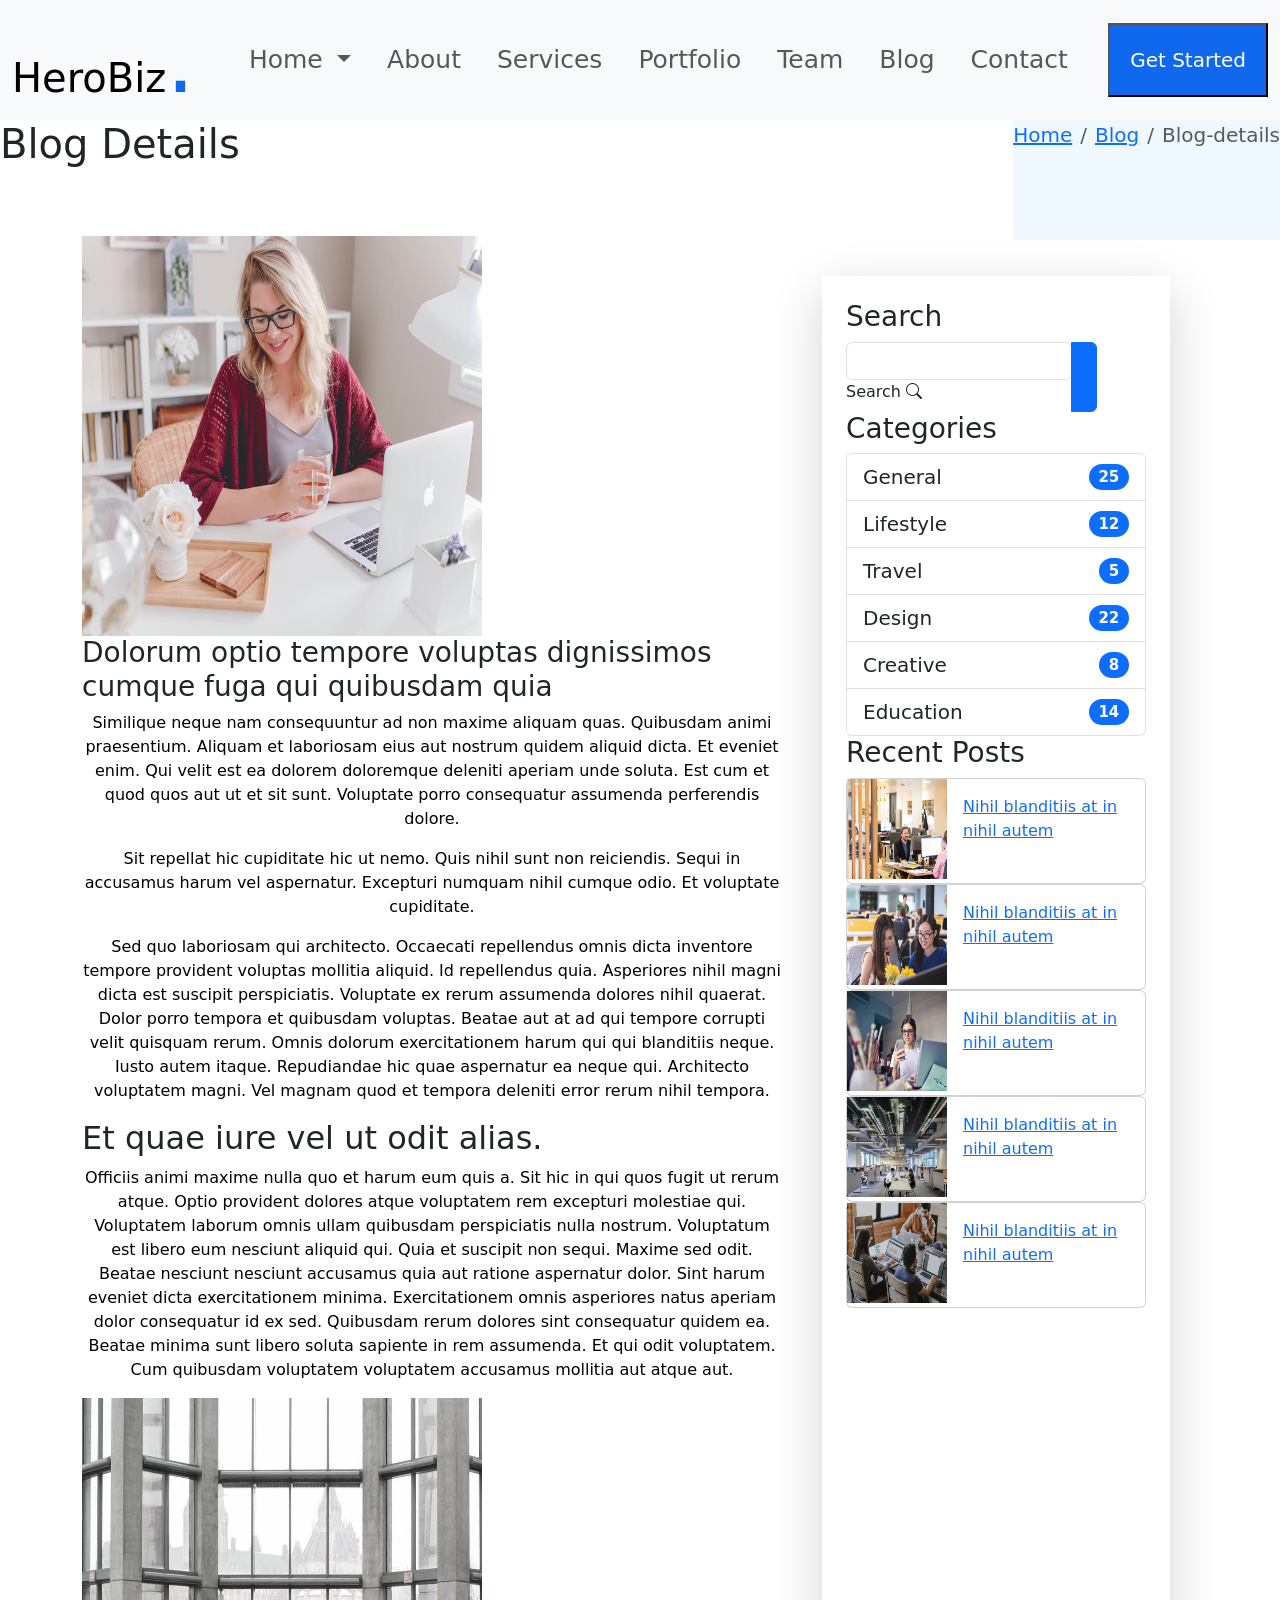
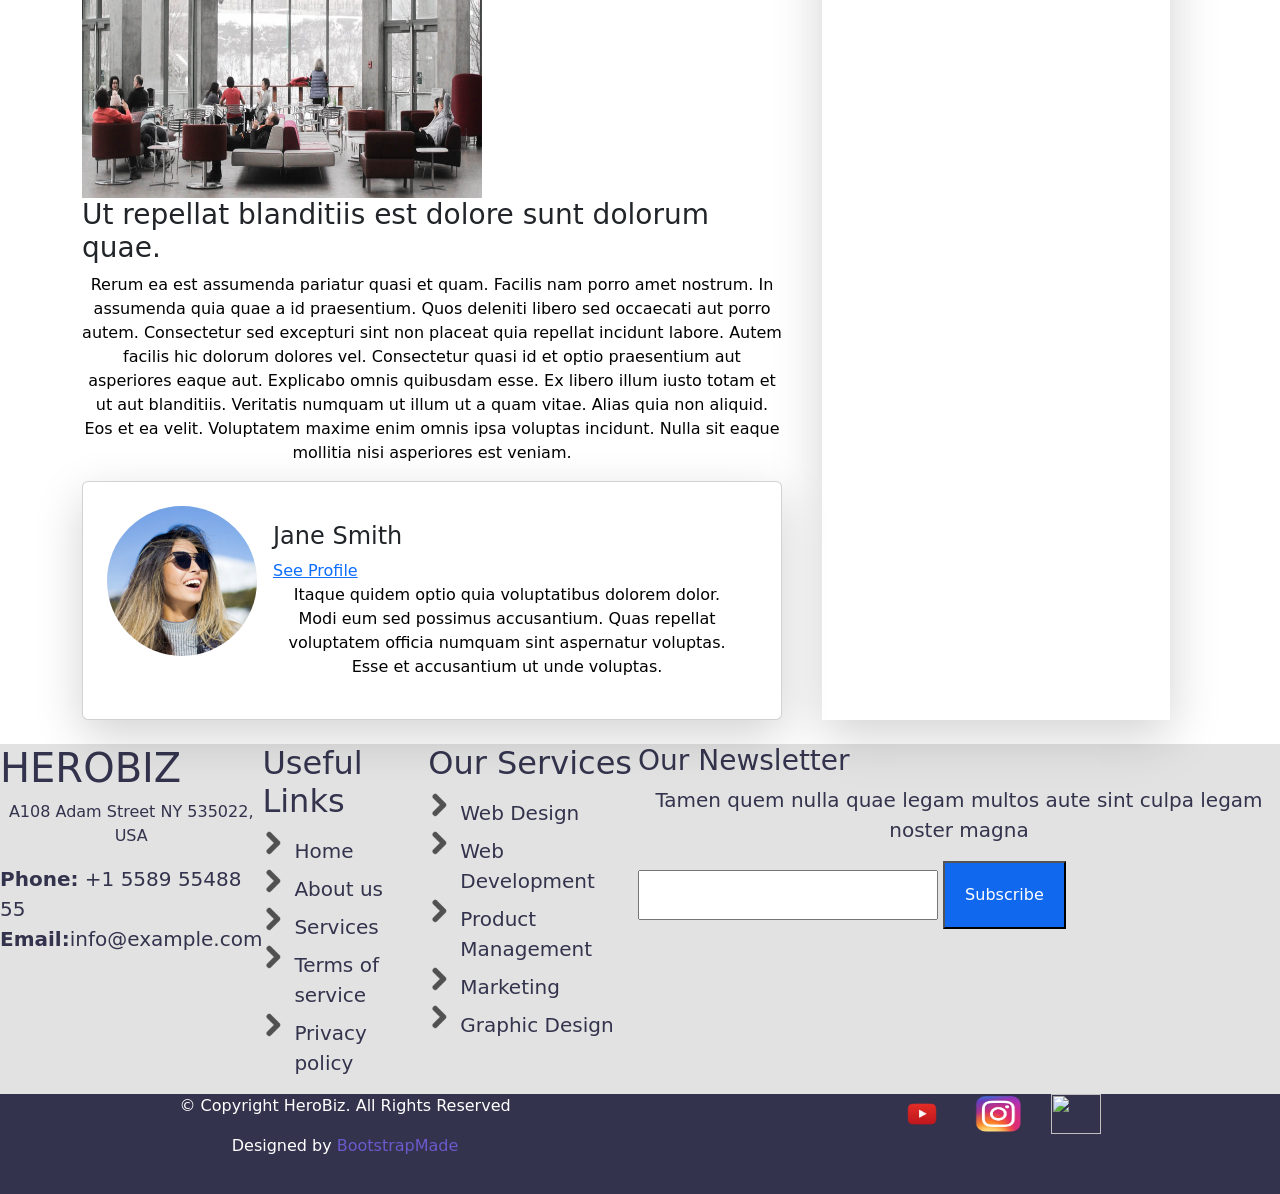
==== blog-details.html @ 38e242dc "first commit" ====
<!DOCTYPE html>
<html lang="en">
<head>
    <meta charset="UTF-8">
    <meta http-equiv="X-UA-Compatible" content="IE=edge">
    <meta name="viewport" content="width=device-width, initial-scale=1.0">
    <title>Document</title>
    <link href="https://cdn.jsdelivr.net/npm/bootstrap@5.3.0-alpha3/dist/css/bootstrap.min.css" rel="stylesheet" integrity="sha384-KK94CHFLLe+nY2dmCWGMq91rCGa5gtU4mk92HdvYe+M/SXH301p5ILy+dN9+nJOZ" crossorigin="anonymous">
    <script src="https://cdn.jsdelivr.net/npm/bootstrap@5.3.0-alpha3/dist/js/bootstrap.bundle.min.js" integrity="sha384-ENjdO4Dr2bkBIFxQpeoTz1HIcje39Wm4jDKdf19U8gI4ddQ3GYNS7NTKfAdVQSZe" crossorigin="anonymous"></script>
  
    <link rel="stylesheet" href="https://cdn.jsdelivr.net/npm/bootstrap-icons@1.10.5/font/bootstrap-icons.css">

    <link rel="stylesheet" href="hero.css">


</head>

  <body style="height: auto;">

    <nav class="navbar navbar-expand-lg bg-body-tertiary">
      <div class="container-fluid">
        <a class="navbar-brand" style="font-size: 40px;" href="#">HeroBiz<span style="color: rgb(15, 104, 238); font-size: 90px;">.</span></a>
        <button class="navbar-toggler" type="button" data-bs-toggle="collapse" data-bs-target="#navbarSupportedContent" aria-controls="navbarSupportedContent" aria-expanded="false" aria-label="Toggle navigation">
          <span class="navbar-toggler-icon"></span>
        </button>
        <div class="collapse navbar-collapse" id="navbarSupportedContent">
          <ul class="navbar-nav me-auto mb-2 mb-lg-0">
  
            <li class="nav-item">
              <li class="nav-item dropdown">
                <a class="nav-link dropdown-toggle" href="#" role="button" data-bs-toggle="dropdown" aria-expanded="false">
                  Home 
                </a>
                <ul class="dropdown-menu">
                  <li><a class="dropdown-item" href="#">Action</a></li>
                  <li><a class="dropdown-item" href="#">Another action</a></li>
                  <li><hr class="dropdown-divider"></li>
                  <li><a class="dropdown-item" href="#">Something else here</a></li>
                </ul>
              </li>
            </li>
            <li class="nav-item">
              <a class="nav-link" href="#about">About</a>
            </li>
            <li class="nav-item">
              <a class="nav-link" href="#services">Services</a>
            </li>
            <li class="nav-item">
              <a class="nav-link" href="#portfolio">Portfolio</a>
            </li>
            <li class="nav-item">
              <a class="nav-link" href="#team">Team</a>
            </li>
            <li class="nav-item">
              <a class="nav-link" href="#blog">Blog</a>
            </li>
    
            <li class="nav-item">
              <a class="nav-link" href="#contact">Contact</a>
            </li>
           
          </ul>
          
      
          <button style="padding:20px 20px; background-color: rgb(15, 104, 238); color:white; font-size: 20px;">Get Started</button>
        </div>
      </div>
    </nav>
    
  
    <div class="w-100 d-flex justify-content-between" style="height: 100px; ">
    <!-- <nav aria-labe:\Users\user\AppData\Local\Programs\Microsoft VS Code\resources\app\out\vs\code\electron-sandbox\workbench\workbench.htmll="breadcrumb"> -->
        <h1>Blog Details</h1> 
        <div>
      <nav aria-label="breadcrumb">
        <ol class="breadcrumb">
          <li class="breadcrumb-item"><a href="hero.html">Home</a></li>
          <li class="breadcrumb-item"><a href="hero.html #blog">Blog</a></li>
          <li class="breadcrumb-item active" aria-current="page">Blog-details</li>
        </ol>
      </nav>
      </div>
</div>

<div class="container mt-3 page1">

<div class="blog-details" class="shadow-lg p-4 mb-4 bg-white" style="width:700px;">
<img src="images/blog/blog-1.jpg" width="400px" height="400px">

<h3>Dolorum optio tempore voluptas dignissimos cumque fuga qui quibusdam quia</h3>
<p>Similique neque nam consequuntur ad non maxime aliquam quas. Quibusdam animi praesentium. 
    Aliquam et laboriosam eius aut nostrum quidem aliquid dicta. Et eveniet enim. Qui velit est ea
     dolorem doloremque deleniti aperiam unde soluta. Est cum et quod quos aut ut et sit sunt. Voluptate porro
      consequatur assumenda perferendis dolore.</p>

    <p>Sit repellat hic cupiditate hic ut nemo. Quis nihil sunt non reiciendis. Sequi in accusamus harum vel aspernatur.
         Excepturi numquam nihil cumque odio. Et voluptate cupiditate.</p>

    <p>Sed quo laboriosam qui architecto. Occaecati repellendus omnis dicta inventore tempore provident voluptas mollitia aliquid. Id repellendus quia. Asperiores nihil magni dicta est suscipit perspiciatis. Voluptate ex rerum assumenda dolores nihil quaerat. Dolor porro tempora et quibusdam voluptas. Beatae aut at ad qui tempore corrupti velit quisquam rerum. Omnis dolorum exercitationem harum qui qui blanditiis neque. Iusto autem itaque. Repudiandae
         hic quae aspernatur ea neque qui. Architecto voluptatem magni.
          Vel magnam quod et tempora deleniti error rerum nihil tempora.</p>

          <h2>Et quae iure vel ut odit alias.</h2>
          <p>Officiis animi maxime nulla quo et harum eum quis a. Sit hic in qui quos fugit ut rerum atque. 
            Optio provident dolores atque voluptatem rem excepturi molestiae qui. Voluptatem laborum omnis ullam
             quibusdam perspiciatis nulla nostrum. Voluptatum est libero eum nesciunt aliquid qui. Quia et 
             suscipit non sequi. Maxime sed odit. Beatae nesciunt nesciunt accusamus quia aut ratione aspernatur dolor. 
             Sint harum eveniet dicta exercitationem minima. Exercitationem omnis asperiores natus aperiam dolor 
             consequatur id ex sed. Quibusdam rerum dolores sint consequatur quidem ea. Beatae minima sunt libero soluta 
             sapiente in rem assumenda. Et qui odit voluptatem. Cum quibusdam voluptatem voluptatem accusamus mollitia aut atque aut.
            </p>

            <img src="images/blog/blog-inside-post.jpg" width="400px" height="400px">

            <h3>Ut repellat blanditiis est dolore sunt dolorum quae.</h3>
            <p>Rerum ea est assumenda pariatur quasi et quam. Facilis nam porro amet nostrum. In assumenda quia
                 quae a id praesentium. Quos deleniti libero sed occaecati aut porro autem. Consectetur sed excepturi 
                 sint non placeat quia repellat incidunt labore. Autem facilis hic dolorum dolores vel. Consectetur quasi 
                 id et optio praesentium aut asperiores eaque aut. Explicabo omnis quibusdam esse. Ex libero illum iusto 
                 totam et ut aut blanditiis. Veritatis numquam ut illum ut a quam vitae.

                Alias quia non aliquid. Eos et ea velit. Voluptatem maxime enim omnis ipsa voluptas incidunt. Nulla sit eaque mollitia nisi asperiores est veniam.</p>

                <div class="card author shadow-lg p-4 mb-4 bg-white" style="width:700px">
                  <img src="images/blog/blog-author.jpg" alt="Card image" style="border-radius: 50%; height: 150px; width: 150px;" >
                  <div class="card-body">
                    <h4 class="card-title">Jane Smith</h4>
                    <a href="#" >See Profile</a>
                    <p class="card-text">Itaque quidem optio quia voluptatibus dolorem dolor.
                         Modi eum sed possimus accusantium. Quas repellat voluptatem officia numquam 
                         sint aspernatur voluptas. Esse et accusantium ut unde voluptas.</p>
                  </div>
                </div>
      </div>

  


<aside class="shadow-lg p-4 mb-4 bg-white">
    <h3>Search</h3>
    <div class="input-group ">
      <div class="form-outline">
        
        <input type="search" id="form1" class="form-control" />
       
        <label class="form-label" for="form1">Search</label>
        <i class="bi bi-search"></i> 
       
      </div>
      <button type="button" class="btn btn-primary">
        <i class="fas fa-search"></i>
      </button>
    </div>
    <h3>Categories</h3>
    <ul class="list-group">
        <li class="list-group-item d-flex justify-content-between align-items-center">
          General
          <span class="badge bg-primary rounded-pill">25</span>
        </li>
        <li class="list-group-item d-flex justify-content-between align-items-center">
          Lifestyle
          <span class="badge bg-primary rounded-pill">12</span>
        </li>
        <li class="list-group-item d-flex justify-content-between align-items-center">
          Travel
          <span class="badge bg-primary rounded-pill">5</span>
        </li>
        <li class="list-group-item d-flex justify-content-between align-items-center">
            Design
            <span class="badge bg-primary rounded-pill">22</span>
          </li>
          <li class="list-group-item d-flex justify-content-between align-items-center">
            Creative
            <span class="badge bg-primary rounded-pill">8</span>
          </li>
          <li class="list-group-item d-flex justify-content-between align-items-center">
            Education
            <span class="badge bg-primary rounded-pill">14</span>
          </li>
      </ul>
      <h3>Recent Posts</h3>
      <div class="card recent" style="width: 300px;">
        <img src="images/blog/blog-recent-1.jpg" style="height: 100px; width: 100px;">
        <div class="card-body">
            <a href="#" class="card-link">Nihil blanditiis at in nihil autem</a>
          <p class="card-text">Jan 1, 2020</p>
        </div>
      </div>
      <div class="card recent" style="width: 300px;">
        <img src="images/blog/blog-recent-2.jpg" style="height: 100px; width: 100px;">
        <div class="card-body">
            <a href="#" class="card-link">Nihil blanditiis at in nihil autem</a>
          <p class="card-text">Jan 1, 2020</p>
        </div>
      </div>
      <div class="card recent" style="width: 300px;">
        <img src="images/blog/blog-recent-3.jpg" style="height: 100px; width: 100px;">
        <div class="card-body">
            <a href="#" class="card-link">Nihil blanditiis at in nihil autem</a>
          <p class="card-text">Jan 1, 2020</p>
        </div>
      </div>
      <div class="card recent" style="width: 300px;">
        <img src="images/blog/blog-recent-4.jpg" style="height: 100px; width: 100px;">
        <div class="card-body">
            <a href="#" class="card-link">Nihil blanditiis at in nihil autem</a>
          <p class="card-text">Jan 1, 2020</p>
        </div>
      </div>
      <div class="card recent" style="width: 300px;">
        <img src="images/blog/blog-recent-5.jpg" style="height: 100px; width: 100px;">
        <div class="card-body">
            <a href="#" class="card-link">Nihil blanditiis at in nihil autem</a>
          <p class="card-text">Jan 1, 2020</p>
        </div>
      </div>
</aside>
  </div>

  <div id="subscribe">
    <div>
      <h1>HEROBIZ</h1>
      <p style="color: #33334d">A108 Adam Street
        NY 535022, USA</p>
      <span style="color: #33334d; font-size: 20px;"><strong>Phone:</strong> +1 5589 55488 55</span><br>
      <span style="color: #33334d; font-size: 20px;"><strong>Email:</strong>info@example.com</span>
    </div>

    <div>
      <h2>Useful Links</h2>
<ul>
<li>Home</li>
<li>About us</li>
<li>Services</li>
<li>Terms of service</li>
<li>Privacy policy</li>

</ul>

    </div>
    <div>
      <h2>Our Services</h2>
    <ul>
      <li>Web Design</li>
      <li>Web Development</li>
      <li>Product Management</li>
      <li>Marketing</li>
      <li>Graphic Design</li>
      
      </ul>
    </div>

    <div>

<h3>Our Newsletter</h3>
<p style="font-size: 20px; color: #33334d">Tamen quem nulla quae legam multos aute sint culpa legam noster magna</p>
<input type="text" />
<button style="background-color:rgb(15, 104, 238); padding:20px; color:white;">Subscribe</button>
    </div>

    </div>

  <footer>
    <div>
   <p>© Copyright HeroBiz. All Rights Reserved</p>
   <p>Designed by <span style="color:slateblue;">BootstrapMade</span></p>
   </div>
   <div class="d-flex">
   <li>
     <a href="https://www.youtube.com" target="_blank">
         <img src="images/youtube.png">
     </a>
 </li>
 <li>
     <a href="https://www.instagram.com" target="_blank">
         <img src="images/insta.png">
     </a>
 </li>
 <li>
     <a href="https://www.facebook.com" target="_blank">
         <img src="images/Facebook.png">
     </a>
 </li>
 </div>
</footer>

</body>
</html>
---- hero.css ----
@import url("https://cdn.jsdelivr.net/npm/bootstrap-icons@1.10.5/font/bootstrap-icons.css");

*{
     
    box-sizing: border-box;
    margin: 0;
    padding: 0;
    scroll-behavior: smooth;
}

/* body{
    overflow-x:hidden;
} */

.navigation{background-color: plum;}

nav 
{
    height: 120px;
    width: 100%;
    background-color: aliceblue;
    
}

.move{ 
    animation: motion 8s infinite linear;
}

@keyframes motion {
    from {
       transform: translateY(0px);
    }
    to {
         transform: translateY(40px);
    }
  }

  .linear {
    animation-timing-function: linear;
  }

  .infinite {
    animation-iteration-count: infinite;
  }

/* .navbar{  display: flex;} */

.dropdown:hover .dropdown-menu {
    display: block;
  }

  .inner-dropdown:hover .inner-dropdown-menu {
    display:block;
  }

nav ul {
    list-style-type: none; 
    display: inline;
}

nav ul li{
    font-size: 20px; color: gray; padding: 10px;   display: inline;
}

#main{
    height: 900px;
    width: 100%;
    background-color: aliceblue;
   padding-bottom: 200px;
}

#main img{
    height: 500px; width: 500px; 
}

#main h1,p
{
    text-align: center;

}
#main button{
    margin: auto;
}

.main{display: flex; flex-direction: row; justify-content: center;}

.main div
{
    height: 250px; width: 300px; background-color: aliceblue; margin: 20px; padding: 20px; transition: all 0.5s ease;
}

.main div:hover{

     transform: translateY(-30px);
     box-shadow: 2px 2px 2px 2px black;
}

.main h1{font-size: 30px;}
.main p{color:black;}

/* about-us */



.nav-link{font-size: 25px;}

#menu1,#menu2,#home p
{
     text-align:start;
 }

.first{display: flex; flex-direction: row;  padding: 100px; }
.second img{height: 400px; width: 300px; border-radius: 20px; margin: 25px;}

.second{ height: 500px; width:1200px ; background-color: lightblue; display: flex; flex-direction: row; border-radius: 20px; padding: 25px;}

.second p{font-weight: bolder; text-align: left;}

.vid .vid1
{
    background-image: url('images/onfocus-content-bg.jpg');
    height: 600px; padding:40px; 
}

.vid1 p,li{font-size: 20px;}
.img1,.vid1{
    width: 50%; height: 100%; 
}



/* .tabular .nav-item{height: 150px; width: 190px; background-color: whitesmoke; margin: 10px; }  */

.tabular img{ height: 290px; width: 320px; float: right; margin-top: -200px;}

.tabular .tab-content h3,p,li{color: #33334d; text-align: left;}

#modinest p{color:#33334d;}
#Undaesenti p{color:#33334d;}
#Pariatur p{color:#33334d;}
#Nostrum p{color:#33334d;}
#Adipiscing p{color:#33334d;}
#Reprehit p{color:#33334d;}

#features .nav-link{height: 80px; width: 140px; background-color: white; color: black;}

#features .nav-item .active {background-color: palevioletred; color: white;}

#features li a{font-size: 25px;}

#features .features li{list-style-type: none;}
/* services */

#services{margin: 100px 0;}


#services .ser .serImg
{height: 230px; 
    width: 330px; 
    transition: all 0.6s ease;
    border-radius: 10px;
    }

#services .services{

    display: grid; 
    grid-template-rows:500px 500px ;
    grid-template-columns:360px 360px 360px;
    row-gap: 40px;
    column-gap: 40px;

}

figure{height: 230px; width: 330px; overflow: hidden; border-radius: 10px;}

#services .ser:hover .serImg
{
    transform: scale(1.3);
}

#services .services .ser{position: relative;}

.services .desc
{
    height: 200px; width: 280px; text-align: center; background-color:rgb(145, 213, 213);
    position:absolute;
    top:170px; left: 30px;
}

.services .desc p{color: black; font-size: 15px;}


.carousel-inner{
    background-image: url('images/testimonials-bg.jpg');
    background-repeat: no-repeat;
    height: 450px; width: 100%;
    padding:60px;
    box-shadow: inset 0px 0px 400px 110px rgba(0, 0, 0, .5);
    
}

.carousel-item .rate{height: 30px; width: 80px; margin: auto;}

.carousel-item img{height: 150px; width: 150px; border-radius: 50%; margin: auto;}

.carousel-item h3,span,p{color: white; text-align: center;}

.carousel-inner span{margin-left:  455px;}

.carousel-inner .rate{margin-left: 455px;}

/* price */
#price{margin: 100px 0; }
.price{
    display: flex; flex-direction: row; 

}

.free,.develop
{
    height: auto; width: 350px; border: 3px solid black; margin-right: 20px;
}

.business{border: 3px solid deepskyblue; margin-right: 20px;  height: auto; width: 350px;}



.free div, .business div, .develop div
{
    background-image: url('images/pricing-bg.jpg');
    height: 150px; width: 100%;
}

.price h2{color:white; font-size: 35px; text-align: center;}
.price p{color:white; font-size: 25px; text-align: center;}

.price ul li{padding: 20px; color: black;}

/* portfolio */
#portfolio{margin: 100px 0;}

#portfolio  img{

    margin: 2px;
}


#portfolio .tab-content img{height: 250px; width: 300px; margin: 20px; transition: all 0.4s ease-out;}

#portfolio img:hover 
{
    transform: scale(1.4);
}

.layer{height: 250px; width: 300px; overflow: hidden;}


/* questions */

.questions
{
    display: flex; flex-direction: row; justify-content: space-around;
}

#questions .card-header .btn {color:deepskyblue;}

.questions img{height: 400px; width: 400px;}

#accordian .card .card-header {height: 100px; width: 400px;}

#accordian{height: 400px; width: 500px;}

#team{margin: 100px 0px; text-align: center;}

#blog{margin:100px;}

.blog-details p{color:black;}

.page1{display: flex; flex-direction: row; justify-content: space-between;}

.author{display: flex; flex-direction: row;}

aside{width: 400px;
     padding:20px; 
     margin: 40px; 
     float: right; 
     background-color: azure;}

.recent{display: flex; flex-direction: row;}

#contact{
    
    margin-top: 25px; }

#contact .contact{display: flex; justify-content: space-around;}

#contact p{color:gray;}

#contact .contact form input[type="text"]
{
    height: 60px; width: 340px;
    margin: 20px;
}


form input[type="text"]:focus

{outline: none;}


#contact .contact textarea{

    height: 200px; width: 700px;
}


#subscribe{

    width: 100%;
    background-color: rgba(99, 95, 95, 0.182);
    color:#33334d;
    display: flex;
    flex-direction: row;
    justify-content: space-around;
}

footer{
    height: 100px; 
    width: 100%;
    background-color: #33334d;
    color:white;
    display: flex;
    flex-direction: row;
    justify-content: space-around;
}

#subscribe input[type="text"]
{
    height: 50px;
    width: 300px;
}


#subscribe input[type="button"]
{
    padding: 20px; 
    width: 100px;
    background-color:cadetblue ;
    color:white;
}

#subscribe ul li{

    list-style-image: url("images/arrow.png");
    align-items: center;
}

footer li img
{
    height: 40px; width: 50px;
    
}

.google-map {
    padding-bottom: 50%;
    position: relative;
}

.google-map iframe {
    height: 100%;
    width: 100%;
    left: 0;
    top: 0;
    position: absolute;
}
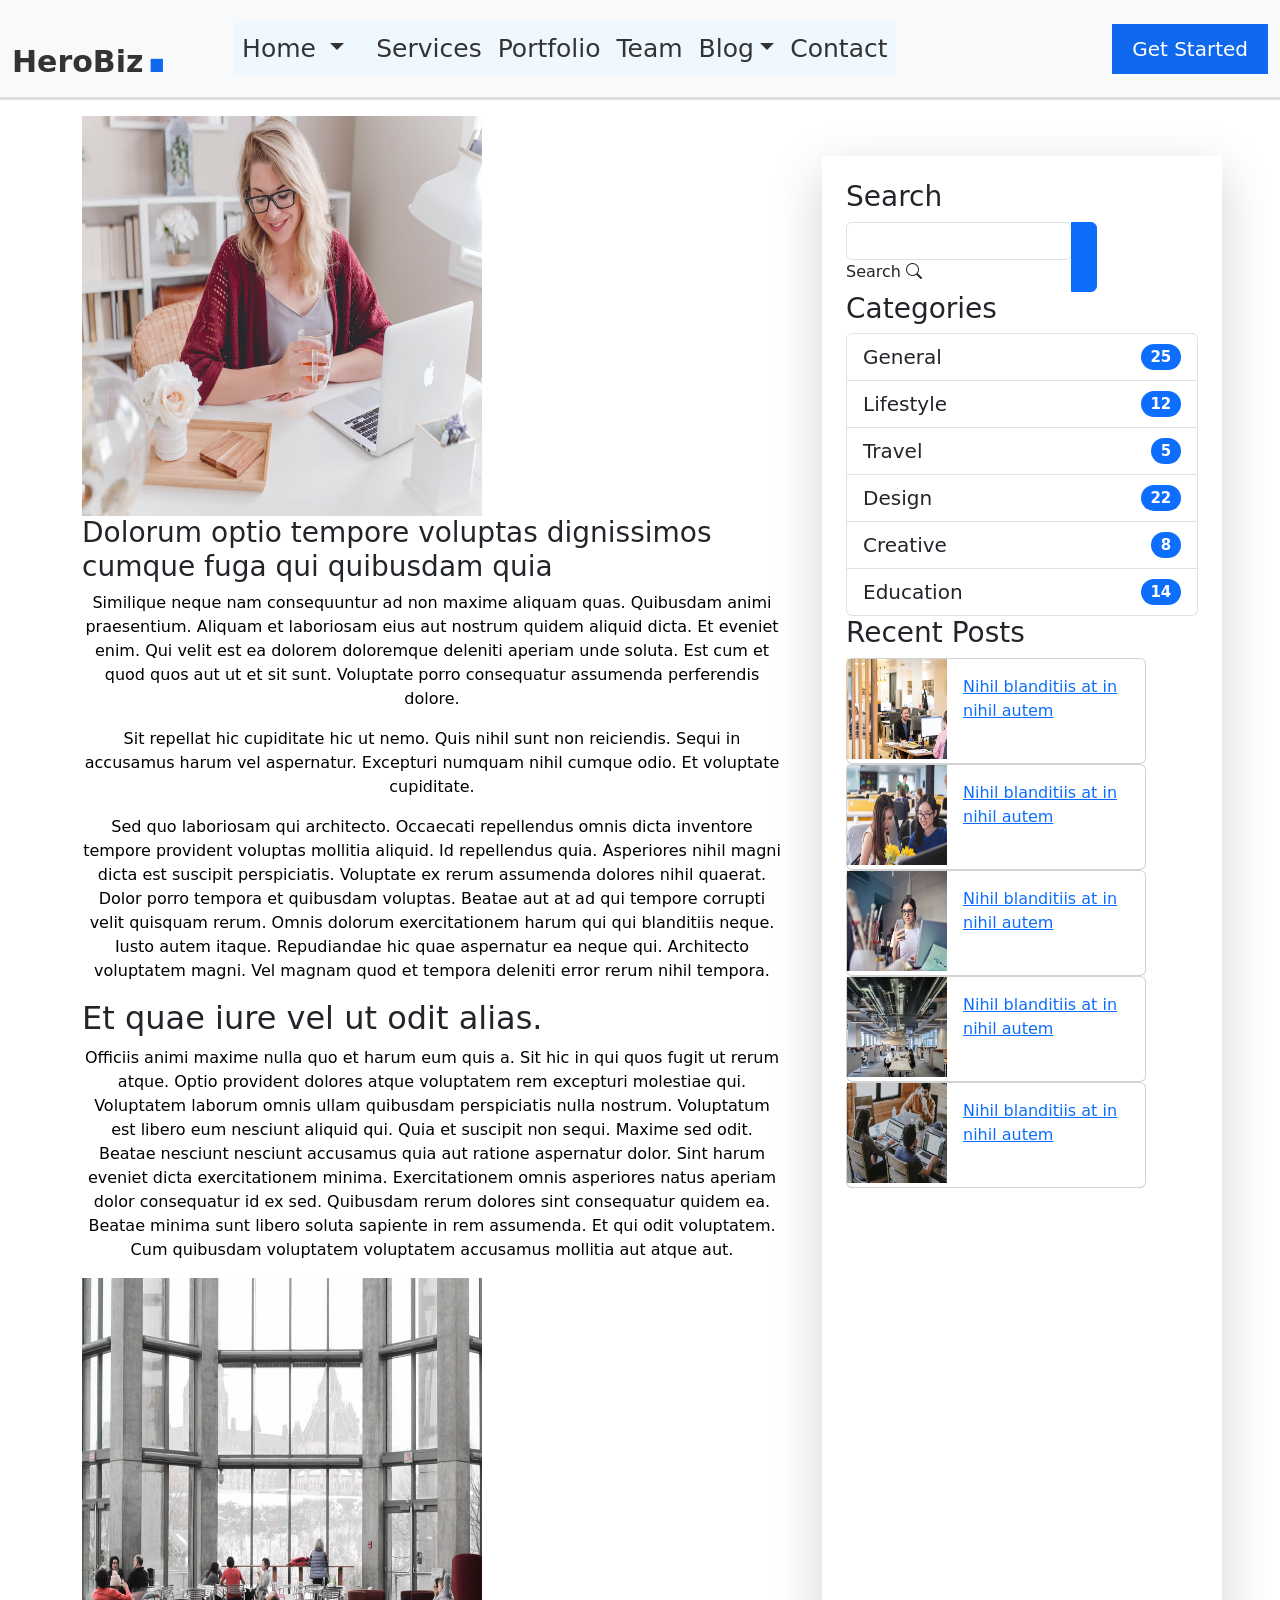
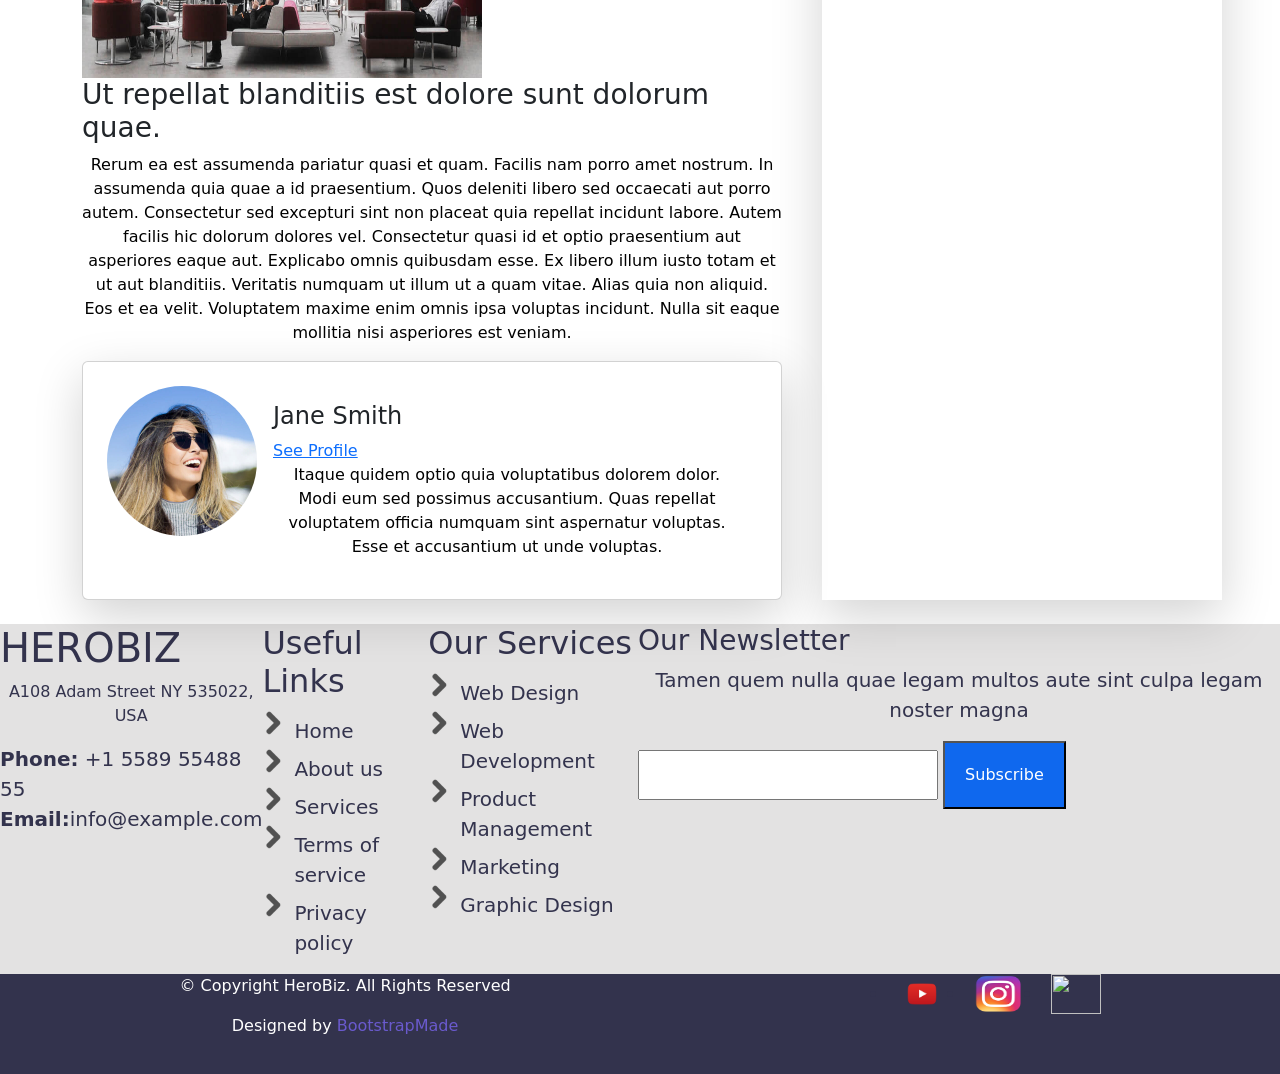
==== commit 6f194404: "changed styling" ====
--- a/blog-details.html
+++ b/blog-details.html
@@ -15,16 +15,17 @@
 
 </head>
 
-  <body style="height: auto;">
-
-    <nav class="navbar navbar-expand-lg bg-body-tertiary">
+  <body>
+
+    <nav class="navbar navbar-expand-lg bg-body-tertiary position-fixed">
       <div class="container-fluid">
-        <a class="navbar-brand" style="font-size: 40px;" href="#">HeroBiz<span style="color: rgb(15, 104, 238); font-size: 90px;">.</span></a>
+        
+        <a class="navbar-brand" style="font-size: 30px;" href="#main">HeroBiz<span style="color: rgb(15, 104, 238); font-size: 70px;">.</span></a>
         <button class="navbar-toggler" type="button" data-bs-toggle="collapse" data-bs-target="#navbarSupportedContent" aria-controls="navbarSupportedContent" aria-expanded="false" aria-label="Toggle navigation">
           <span class="navbar-toggler-icon"></span>
         </button>
         <div class="collapse navbar-collapse" id="navbarSupportedContent">
-          <ul class="navbar-nav me-auto mb-2 mb-lg-0">
+          <ul class="navbar-nav me-auto mb-2 mb-lg-0 ms-5">
   
             <li class="nav-item">
               <li class="nav-item dropdown">
@@ -32,37 +33,39 @@
                   Home 
                 </a>
                 <ul class="dropdown-menu">
-                  <li><a class="dropdown-item" href="#">Action</a></li>
-                  <li><a class="dropdown-item" href="#">Another action</a></li>
-                  <li><hr class="dropdown-divider"></li>
-                  <li><a class="dropdown-item" href="#">Something else here</a></li>
+                  <li><a class="dropdown-item" href="#">Index-1</a></li>
+              
                 </ul>
               </li>
             </li>
             <li class="nav-item">
-              <a class="nav-link" href="#about">About</a>
-            </li>
-            <li class="nav-item">
-              <a class="nav-link" href="#services">Services</a>
-            </li>
-            <li class="nav-item">
-              <a class="nav-link" href="#portfolio">Portfolio</a>
-            </li>
-            <li class="nav-item">
-              <a class="nav-link" href="#team">Team</a>
-            </li>
-            <li class="nav-item">
-              <a class="nav-link" href="#blog">Blog</a>
+              <a class="nav-link " href="#about"></a>
+            </li>
+            <li class="nav-item ">
+              <a class="nav-link " href="#services">Services</a>
+            </li>
+            <li class="nav-item">
+              <a class="nav-link " href="#portfolio">Portfolio</a>
+            </li>
+            <li class="nav-item">
+              <a class="nav-link " href="#team">Team</a>
+            </li>
+            <li class="nav-item dropdown">
+              <a class="nav-link dropdown-toggle" href="#blog" role="button" data-bs-toggle="dropdown" aria-expanded="false">Blog</a>
+              <ul class="dropdown-menu">
+                <li><a class="dropdown-item" href="blog-details.html">Blog-details</a></li>
+  
+              </ul>
             </li>
     
             <li class="nav-item">
-              <a class="nav-link" href="#contact">Contact</a>
+              <a class="nav-link " href="#contact">Contact</a>
             </li>
            
           </ul>
           
       
-          <button style="padding:20px 20px; background-color: rgb(15, 104, 238); color:white; font-size: 20px;">Get Started</button>
+          <button style="padding:10px 20px; background-color: rgb(15, 104, 238); color:white; font-size: 20px; border: none;">Get Started</button>
         </div>
       </div>
     </nav>
--- a/hero.css
+++ b/hero.css
@@ -1,26 +1,86 @@
 @import url("https://cdn.jsdelivr.net/npm/bootstrap-icons@1.10.5/font/bootstrap-icons.css");
 
 *{
-     
     box-sizing: border-box;
     margin: 0;
     padding: 0;
-    scroll-behavior: smooth;
-}
+}
+
+html{  scroll-behavior: smooth;}
 
 /* body{
     overflow-x:hidden;
 } */
 
-.navigation{background-color: plum;}
+.navbar {
+    background-color: aliceblue;
+    border-bottom: 3px solid #ddd;
+    z-index: 100;
+  }
+  
+  /* Navbar brand */
+  .navbar-brand {
+    color: #333;
+    font-weight: bold;
+  }
+  
+  /* Navbar links */
+  .navbar-nav .nav-link {
+    color: #333;
+  }
+  
+  .navbar-nav .nav-link:hover,
+  .navbar-nav .nav-link:focus {
+    color: #007bff;
+  }
+  
+  /* Navbar toggler */
+  .navbar-toggler {
+    border-color: #ddd;
+  }
+  
+  .navbar-toggler-icon {
+    background-color: #333;
+  }
+  
+  .navbar-toggler:focus,
+  .navbar-toggler:hover {
+    outline: none;
+  }
+  
+  /* Active link */
+  .navbar-nav .nav-item.active .nav-link {
+    color: #007bff;
+  }
+  
+  /* Dropdown menu */
+  .dropdown-menu {
+    background-color: #f8f9fa;
+    border: none;
+  }
+  
+  .dropdown-item {
+    color: #333;
+  }
+  
+  .dropdown-item:hover,
+  .dropdown-item:focus {
+    background-color: #e9ecef;
+    color: #333;
+  }
+
+ .navbar-nav{background-color: aliceblue;}
+
+.navbar{background-color: aliceblue; z-index:100;}
 
 nav 
 {
-    height: 120px;
+    height: 100px;
     width: 100%;
-    background-color: aliceblue;
-    
-}
+    background-color: aliceblue;   
+} 
+
+
 
 .move{ 
     animation: motion 8s infinite linear;
@@ -59,14 +119,18 @@
 }
 
 nav ul li{
-    font-size: 20px; color: gray; padding: 10px;   display: inline;
+    font-size: 15px; color: gray;
 }
 
 #main{
-    height: 900px;
+    min-height: 750px;
     width: 100%;
     background-color: aliceblue;
-   padding-bottom: 200px;
+    display: flex;
+    flex-direction: column;
+    justify-content: center;
+    align-items: center;
+  
 }
 
 #main img{
@@ -78,25 +142,6 @@
     text-align: center;
 
 }
-#main button{
-    margin: auto;
-}
-
-.main{display: flex; flex-direction: row; justify-content: center;}
-
-.main div
-{
-    height: 250px; width: 300px; background-color: aliceblue; margin: 20px; padding: 20px; transition: all 0.5s ease;
-}
-
-.main div:hover{
-
-     transform: translateY(-30px);
-     box-shadow: 2px 2px 2px 2px black;
-}
-
-.main h1{font-size: 30px;}
-.main p{color:black;}
 
 /* about-us */
 
@@ -109,29 +154,38 @@
      text-align:start;
  }
 
-.first{display: flex; flex-direction: row;  padding: 100px; }
-.second img{height: 400px; width: 300px; border-radius: 20px; margin: 25px;}
-
-.second{ height: 500px; width:1200px ; background-color: lightblue; display: flex; flex-direction: row; border-radius: 20px; padding: 25px;}
+ #about{margin: 70px 0px;}
+
+
+.first{display: flex; flex-direction: row;}
+.second img{min-height: 400px; min-width: 300px; border-radius: 20px; margin: 15px;}
+
+.second{ min-height: 450px; max-width:1000px ; background-color: lightblue; display: flex; flex-direction: row; border-radius: 20px; padding: 5px; margin: 50px 150px;}
+
+@media  screen and (max-width:800px)
+ {
+    .second{ margin: 150px 0px;}
+}
 
 .second p{font-weight: bolder; text-align: left;}
 
 .vid .vid1
 {
     background-image: url('images/onfocus-content-bg.jpg');
-    height: 600px; padding:40px; 
+    min-height: 600px; padding:40px; min-width: 50%;
+    text-align: left;
 }
 
 .vid1 p,li{font-size: 20px;}
-.img1,.vid1{
-    width: 50%; height: 100%; 
+.img1{
+    min-width: 50%; min-height: 600px;
 }
 
 
 
 /* .tabular .nav-item{height: 150px; width: 190px; background-color: whitesmoke; margin: 10px; }  */
 
-.tabular img{ height: 290px; width: 320px; float: right; margin-top: -200px;}
+.tabular img{ min-height: 290px; min-width: 320px; float: right; }
 
 .tabular .tab-content h3,p,li{color: #33334d; text-align: left;}
 
@@ -148,28 +202,22 @@
 
 #features li a{font-size: 25px;}
 
-#features .features li{list-style-type: none;}
+#features  li{list-style-type: none;}
+
+
 /* services */
 
 #services{margin: 100px 0;}
 
-
+#services .services .ser{margin-bottom: 190px;}
 #services .ser .serImg
-{height: 230px; 
-    width: 330px; 
+{min-height: 230px; 
+   min-width: 330px; 
     transition: all 0.6s ease;
     border-radius: 10px;
     }
 
-#services .services{
-
-    display: grid; 
-    grid-template-rows:500px 500px ;
-    grid-template-columns:360px 360px 360px;
-    row-gap: 40px;
-    column-gap: 40px;
-
-}
+
 
 figure{height: 230px; width: 330px; overflow: hidden; border-radius: 10px;}
 
@@ -196,18 +244,17 @@
     height: 450px; width: 100%;
     padding:60px;
     box-shadow: inset 0px 0px 400px 110px rgba(0, 0, 0, .5);
-    
-}
-
-.carousel-item .rate{height: 30px; width: 80px; margin: auto;}
+}
+
+.carousel-item .rate{height: 30px; width: 80px; display: flex; justify-content: center;}
 
 .carousel-item img{height: 150px; width: 150px; border-radius: 50%; margin: auto;}
 
 .carousel-item h3,span,p{color: white; text-align: center;}
 
-.carousel-inner span{margin-left:  455px;}
-
-.carousel-inner .rate{margin-left: 455px;}
+.carousel-inner span{display: flex; justify-content: center;}
+
+
 
 /* price */
 #price{margin: 100px 0; }
@@ -218,12 +265,10 @@
 
 .free,.develop
 {
-    height: auto; width: 350px; border: 3px solid black; margin-right: 20px;
-}
-
-.business{border: 3px solid deepskyblue; margin-right: 20px;  height: auto; width: 350px;}
-
-
+    max-height: 700px; min-width: 350px; border: 3px solid black; margin-right: 20px;
+}
+
+.business{border: 3px solid deepskyblue; margin-right: 20px;  max-height: 700px; min-width: 350px;}
 
 .free div, .business div, .develop div
 {
@@ -244,7 +289,6 @@
     margin: 2px;
 }
 
-
 #portfolio .tab-content img{height: 250px; width: 300px; margin: 20px; transition: all 0.4s ease-out;}
 
 #portfolio img:hover 
@@ -254,6 +298,24 @@
 
 .layer{height: 250px; width: 300px; overflow: hidden;}
 
+#portfolio .nav-item .nav-link{font-size: 18px; }
+#portfolio .nav-pills{ display: flex;justify-content: center;}
+
+#portfolio .nav-pills .nav-link {
+    color: #333;
+    background-color: #f8f9fa;
+    border-radius: 20px;
+  }
+  
+ #portfolio .nav-pills .nav-link:hover,
+  .nav-pills .nav-link:focus {
+    background-color: #e9ecef;
+  }
+  
+ #portfolio .nav-pills .nav-link.active {
+    color: #fff;
+    background-color: palevioletred;
+  }
 
 /* questions */
 
@@ -264,15 +326,17 @@
 
 #questions .card-header .btn {color:deepskyblue;}
 
-.questions img{height: 400px; width: 400px;}
-
-#accordian .card .card-header {height: 100px; width: 400px;}
-
-#accordian{height: 400px; width: 500px;}
+.questions img{min-height: 400px; min-width: 400px;}
+
+#accordian .card .card-header {min-height: 100px; min-width: 400px;}
+
+#accordian{min-height: 400px; min-width: 500px;}
 
 #team{margin: 100px 0px; text-align: center;}
 
-#blog{margin:100px;}
+#blog{margin:50px 0px;}
+
+
 
 .blog-details p{color:black;}
 
@@ -280,7 +344,7 @@
 
 .author{display: flex; flex-direction: row;}
 
-aside{width: 400px;
+aside{min-width: 400px;
      padding:20px; 
      margin: 40px; 
      float: right; 
@@ -292,27 +356,20 @@
     
     margin-top: 25px; }
 
-#contact .contact{display: flex; justify-content: space-around;}
+#contact .contact {display: flex;flex-direction: row; justify-content: space-around;}
 
 #contact p{color:gray;}
 
-#contact .contact form input[type="text"]
-{
-    height: 60px; width: 340px;
-    margin: 20px;
-}
-
-
-form input[type="text"]:focus
-
-{outline: none;}
-
-
-#contact .contact textarea{
-
-    height: 200px; width: 700px;
-}
-
+#contact form{margin: 40px;}
+
+#contact .form-control {
+    border-radius: 0;
+  }
+  
+  /* Placeholder text */
+  #contact  .form-control::placeholder {
+    color: #999;
+  }
 
 #subscribe{
 
@@ -325,7 +382,7 @@
 }
 
 footer{
-    height: 100px; 
+    min-height: 100px; 
     width: 100%;
     background-color: #33334d;
     color:white;
